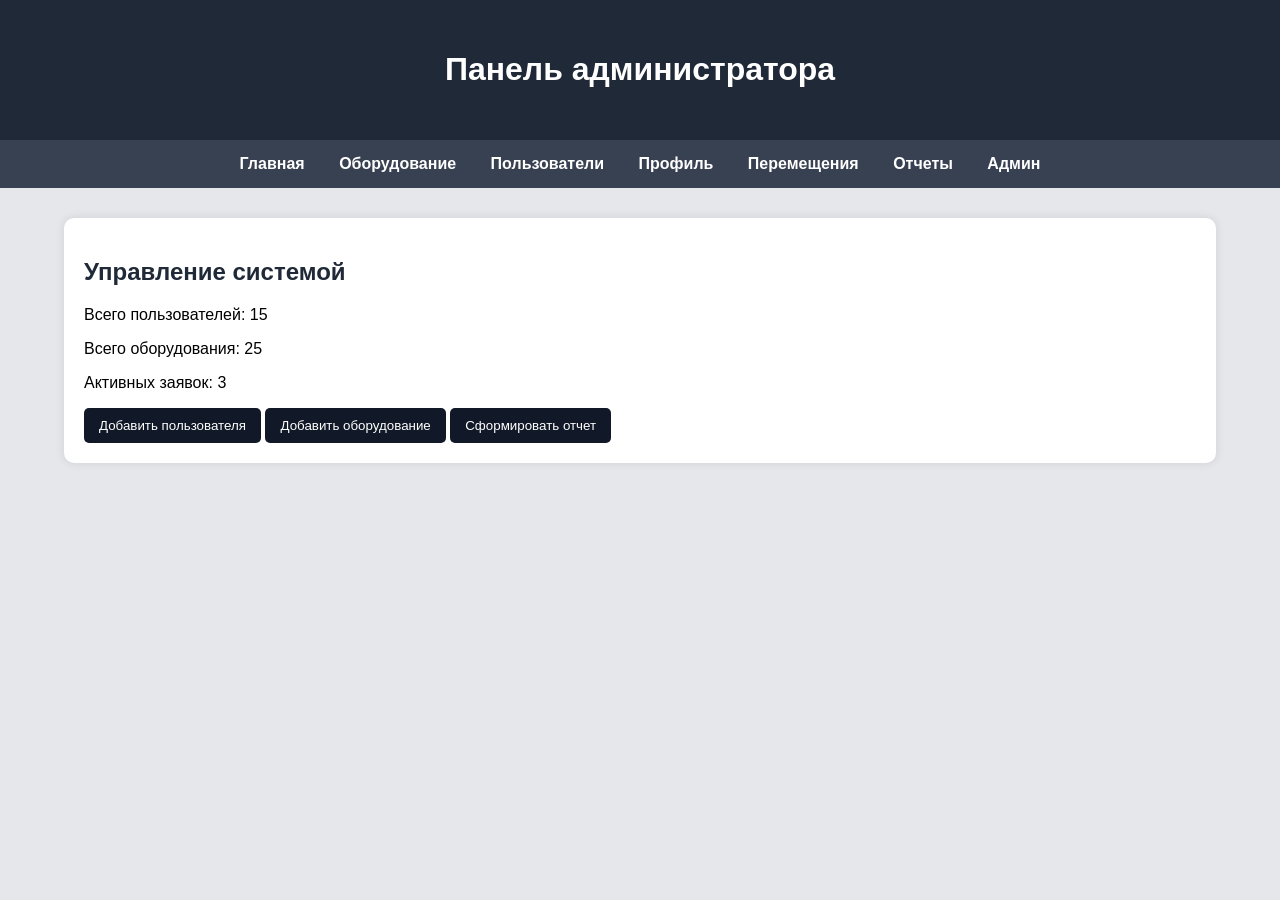
==== admin.html @ 43961c3a "Create admin.html" ====
<!DOCTYPE html>
<html lang="ru">

<head>
<meta charset="UTF-8">
<meta name="viewport" content="width=device-width, initial-scale=1.0">

<title>Панель администратора</title>

<link rel="stylesheet" href="style.css">
</head>

<body>

<header>
<h1>Панель администратора</h1>
</header>

<nav>
<a href="index.html">Главная</a>
<a href="equipment.html">Оборудование</a>
<a href="users.html">Пользователи</a>
<a href="profile.html">Профиль</a>
<a href="movement.html">Перемещения</a>
<a href="reports.html">Отчеты</a>
<a href="admin.html">Админ</a>
</nav>

<div class="container">

<div class="card">
<h2>Управление системой</h2>

<p>Всего пользователей: 15</p>
<p>Всего оборудования: 25</p>
<p>Активных заявок: 3</p>

<button>Добавить пользователя</button>
<button>Добавить оборудование</button>
<button>Сформировать отчет</button>

</div>

</div>

<script src="script.js"></script>

</body>
</html>
---- style.css ----
body{
    margin:0;
    font-family:Arial, sans-serif;
    background:#f4f4f4;
}

header{
    background:#1f2937;
    color:white;
    text-align:center;
    padding:30px;
}

nav{
    background:#374151;
    text-align:center;
    padding:15px;
}

nav a{
    color:white;
    text-decoration:none;
    margin:15px;
    font-weight:bold;
}

.container{
    width:90%;
    margin:auto;
    margin-top:30px;
}

.card{
    background:white;
    padding:20px;
    margin-bottom:20px;
    border-radius:10px;
    box-shadow:0 0 10px rgba(0,0,0,0.1);
}

h2{
    color:#1f2937;
}
.sidebar{
    width:220px;
    height:100vh;
    background:#111827;
    position:fixed;
    left:0;
    top:0;
    padding-top:20px;
}

.sidebar h2{
    color:white;
    text-align:center;
}

.sidebar a{
    display:block;
    color:white;
    padding:15px;
    text-decoration:none;
}

.sidebar a:hover{
    background:#374151;
}

.main{
    margin-left:240px;
    padding:20px;
}
footer{
    background:#111827;
    color:white;
    text-align:center;
    padding:20px;
    margin-top:30px;
}
.card:hover{
    transform:scale(1.01);
    transition:0.3s;
}
button:hover{
    background:#374151;
}
body{
    background:#e5e7eb;
}
table{
    background:white;
    border-collapse:collapse;
}

th{
    background:#111827;
    color:white;
}

td, th{
    padding:12px;
}
button{
    background:#111827;
    color:white;
    border:none;
    padding:10px 15px;
    border-radius:5px;
    cursor:pointer;
}

button:hover{
    background:#374151;
}
input{
    border:1px solid #ccc;
    border-radius:5px;
}
nav a:hover{
    color:#60a5fa;
}

.card{
    transition:0.3s;
}

.card:hover{
    transform:translateY(-5px);
}
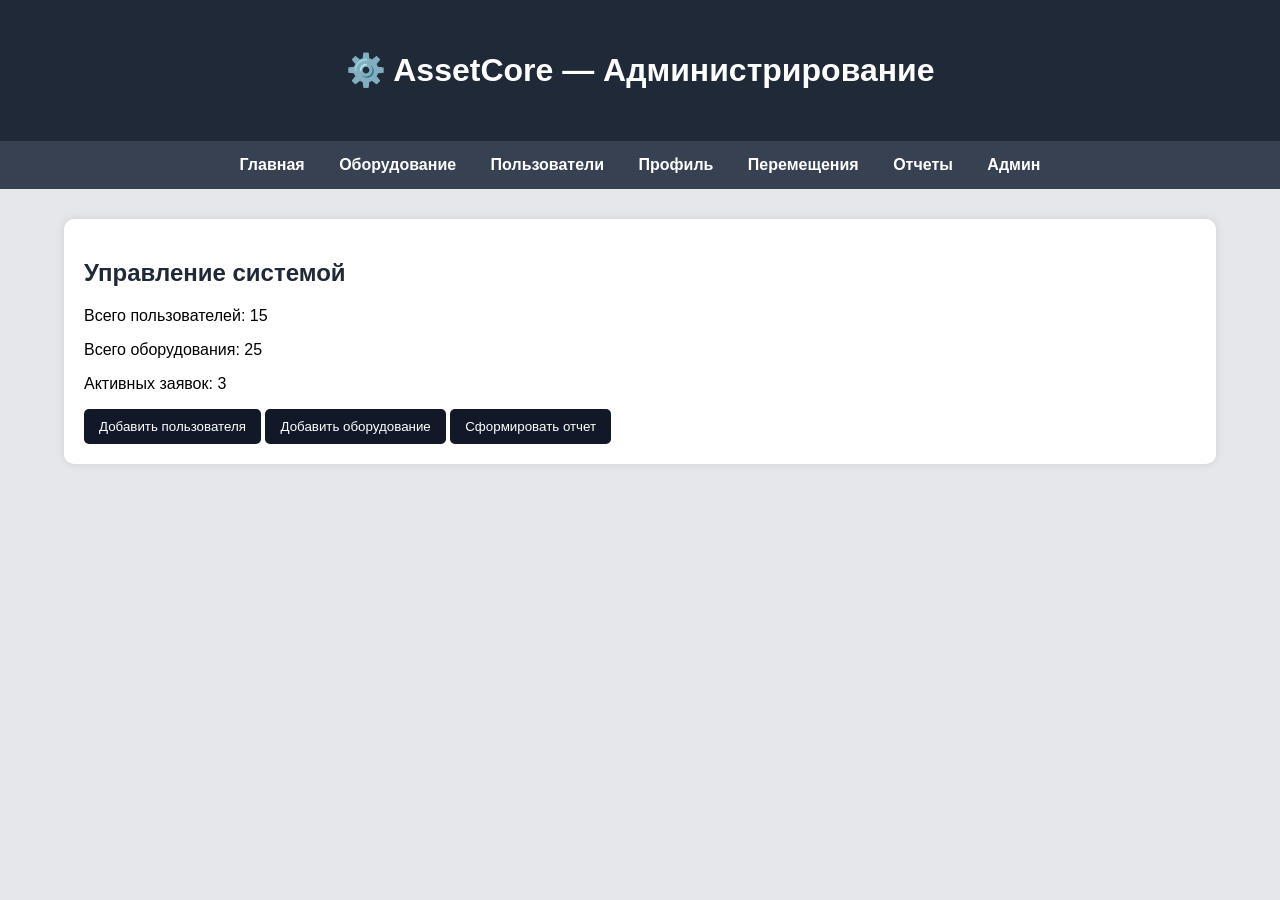
==== commit caa585dc: "Update admin.html" ====
--- a/admin.html
+++ b/admin.html
@@ -5,7 +5,7 @@
 <meta charset="UTF-8">
 <meta name="viewport" content="width=device-width, initial-scale=1.0">
 
-<title>Панель администратора</title>
+<title>AssetCore - Администрирование</title>
 
 <link rel="stylesheet" href="style.css">
 </head>
@@ -13,7 +13,7 @@
 <body>
 
 <header>
-<h1>Панель администратора</h1>
+<h1>⚙️ AssetCore — Администрирование</h1>
 </header>
 
 <nav>
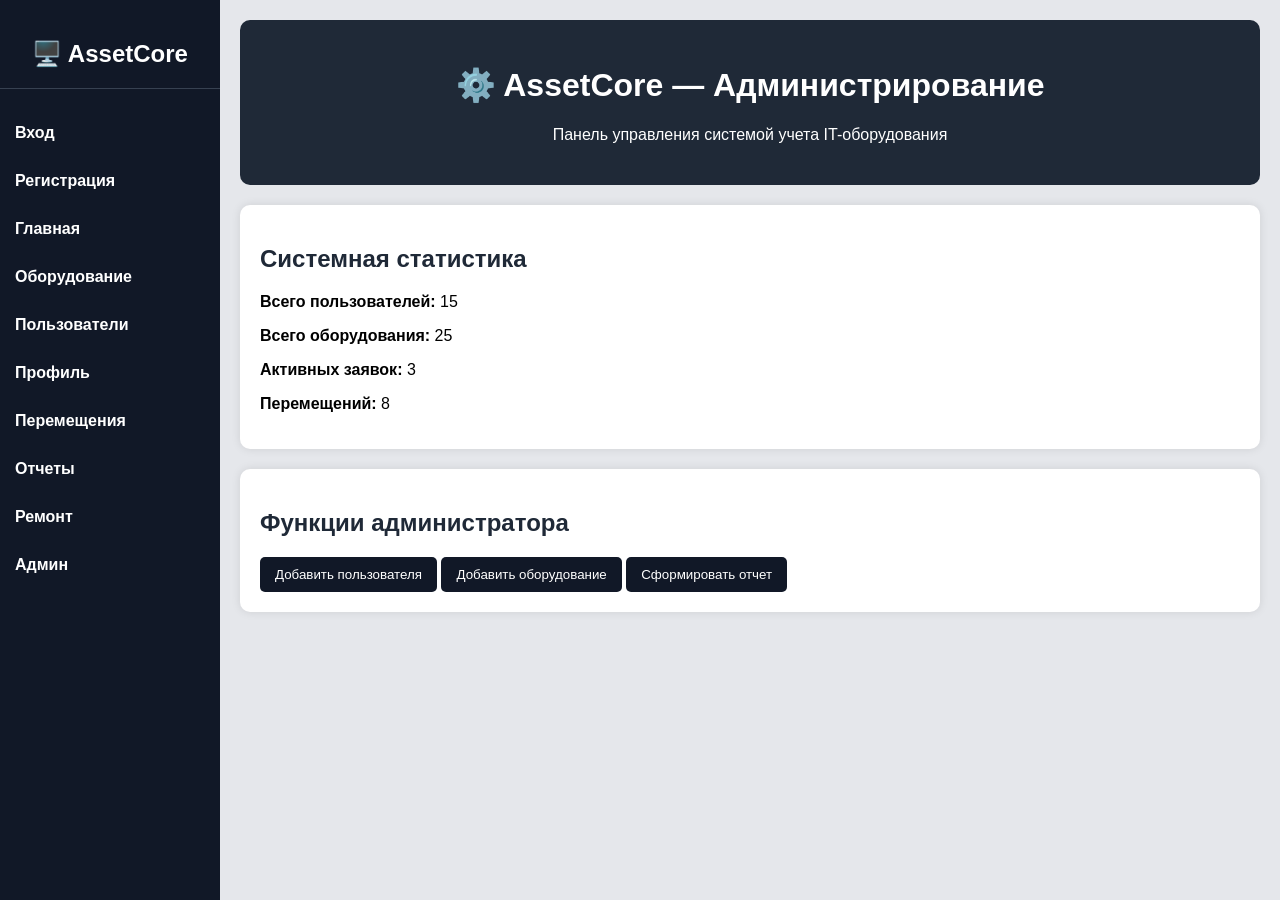
==== commit cc6f053a: "Update admin.html" ====
--- a/admin.html
+++ b/admin.html
@@ -2,42 +2,60 @@
 <html lang="ru">
 
 <head>
-<meta charset="UTF-8">
-<meta name="viewport" content="width=device-width, initial-scale=1.0">
-
-<title>AssetCore - Администрирование</title>
-
-<link rel="stylesheet" href="style.css">
+    <meta charset="UTF-8">
+    <meta name="viewport" content="width=device-width, initial-scale=1.0">
+    <title>AssetCore - Администрирование</title>
+    <link rel="stylesheet" href="style.css">
 </head>
 
 <body>
 
+<div class="sidebar">
+
+    <h2>🖥️ AssetCore</h2>
+
+    <a href="login.html">Вход</a>
+    <a href="register.html">Регистрация</a>
+    <a href="index.html">Главная</a>
+    <a href="equipment.html">Оборудование</a>
+    <a href="users.html">Пользователи</a>
+    <a href="profile.html">Профиль</a>
+    <a href="movement.html">Перемещения</a>
+    <a href="reports.html">Отчеты</a>
+    <a href="repair.html">Ремонт</a>
+    <a href="admin.html">Админ</a>
+
+</div>
+
+<div class="main">
+
 <header>
-<h1>⚙️ AssetCore — Администрирование</h1>
+    <h1>⚙️ AssetCore — Администрирование</h1>
+    <p>Панель управления системой учета IT-оборудования</p>
 </header>
-
-<nav>
-<a href="index.html">Главная</a>
-<a href="equipment.html">Оборудование</a>
-<a href="users.html">Пользователи</a>
-<a href="profile.html">Профиль</a>
-<a href="movement.html">Перемещения</a>
-<a href="reports.html">Отчеты</a>
-<a href="admin.html">Админ</a>
-</nav>
 
 <div class="container">
 
-<div class="card">
-<h2>Управление системой</h2>
+    <div class="card">
 
-<p>Всего пользователей: 15</p>
-<p>Всего оборудования: 25</p>
-<p>Активных заявок: 3</p>
+        <h2>Системная статистика</h2>
 
-<button>Добавить пользователя</button>
-<button>Добавить оборудование</button>
-<button>Сформировать отчет</button>
+        <p><strong>Всего пользователей:</strong> 15</p>
+        <p><strong>Всего оборудования:</strong> 25</p>
+        <p><strong>Активных заявок:</strong> 3</p>
+        <p><strong>Перемещений:</strong> 8</p>
+
+    </div>
+
+    <div class="card">
+
+        <h2>Функции администратора</h2>
+
+        <button>Добавить пользователя</button>
+        <button>Добавить оборудование</button>
+        <button>Сформировать отчет</button>
+
+    </div>
 
 </div>
 
--- a/style.css
+++ b/style.css
@@ -1,33 +1,53 @@
 body{
     margin:0;
     font-family:Arial, sans-serif;
-    background:#f4f4f4;
+    background:#e5e7eb;
+}
+
+.sidebar{
+    width:220px;
+    height:100vh;
+    background:#111827;
+    position:fixed;
+    left:0;
+    top:0;
+    overflow:auto;
+}
+
+.sidebar h2{
+    color:white;
+    text-align:center;
+    padding:20px 0;
+    border-bottom:1px solid #374151;
+}
+
+.sidebar a{
+    display:block;
+    color:white;
+    padding:15px;
+    text-decoration:none;
+    font-weight:bold;
+}
+
+.sidebar a:hover{
+    background:#374151;
+}
+
+.main{
+    margin-left:220px;
+    padding:20px;
 }
 
 header{
     background:#1f2937;
     color:white;
     text-align:center;
-    padding:30px;
-}
-
-nav{
-    background:#374151;
-    text-align:center;
-    padding:15px;
-}
-
-nav a{
-    color:white;
-    text-decoration:none;
-    margin:15px;
-    font-weight:bold;
+    padding:25px;
+    border-radius:10px;
 }
 
 .container{
-    width:90%;
-    margin:auto;
-    margin-top:30px;
+    margin-top:20px;
 }
 
 .card{
@@ -36,59 +56,19 @@
     margin-bottom:20px;
     border-radius:10px;
     box-shadow:0 0 10px rgba(0,0,0,0.1);
+    transition:0.3s;
+}
+
+.card:hover{
+    transform:translateY(-5px);
 }
 
 h2{
     color:#1f2937;
 }
-.sidebar{
-    width:220px;
-    height:100vh;
-    background:#111827;
-    position:fixed;
-    left:0;
-    top:0;
-    padding-top:20px;
-}
 
-.sidebar h2{
-    color:white;
-    text-align:center;
-}
-
-.sidebar a{
-    display:block;
-    color:white;
-    padding:15px;
-    text-decoration:none;
-}
-
-.sidebar a:hover{
-    background:#374151;
-}
-
-.main{
-    margin-left:240px;
-    padding:20px;
-}
-footer{
-    background:#111827;
-    color:white;
-    text-align:center;
-    padding:20px;
-    margin-top:30px;
-}
-.card:hover{
-    transform:scale(1.01);
-    transition:0.3s;
-}
-button:hover{
-    background:#374151;
-}
-body{
-    background:#e5e7eb;
-}
 table{
+    width:100%;
     background:white;
     border-collapse:collapse;
 }
@@ -100,7 +80,9 @@
 
 td, th{
     padding:12px;
+    border:1px solid #ddd;
 }
+
 button{
     background:#111827;
     color:white;
@@ -113,18 +95,21 @@
 button:hover{
     background:#374151;
 }
+
 input{
+    width:100%;
+    padding:10px;
     border:1px solid #ccc;
     border-radius:5px;
-}
-nav a:hover{
-    color:#60a5fa;
+    margin-bottom:10px;
+    box-sizing:border-box;
 }
 
-.card{
-    transition:0.3s;
+footer{
+    background:#111827;
+    color:white;
+    text-align:center;
+    padding:20px;
+    margin-top:30px;
+    border-radius:10px;
 }
-
-.card:hover{
-    transform:translateY(-5px);
-}
